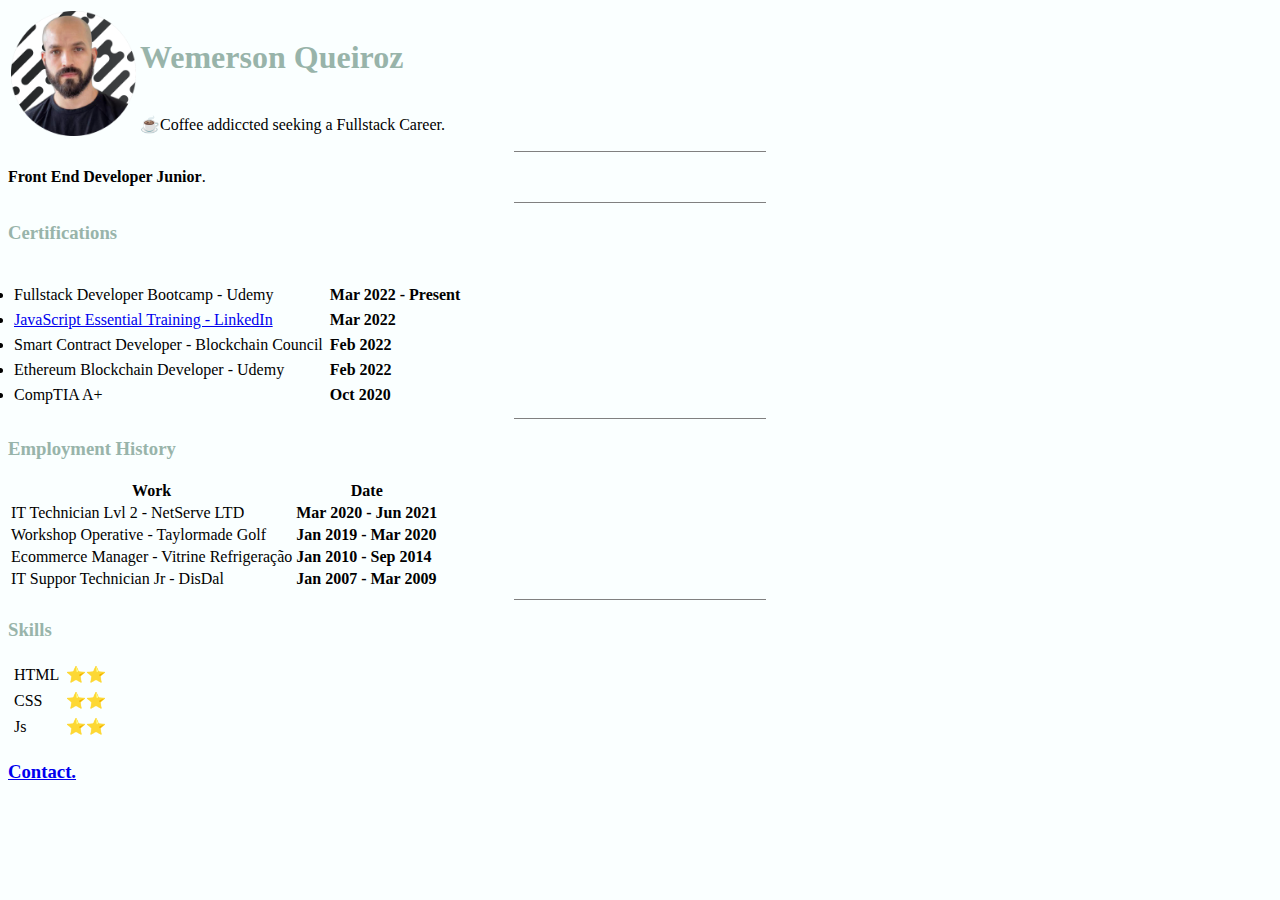
==== index.html @ 1b3ca897 "Index and Contact v0.0.1" ====
<!DOCTYPE html>
<!--- https://developer.mozilla.org -->
<html lang="en" dir="ltr">

<head>
  <meta charset="utf-8">
  <title>Wemerson's Personal Page </title>
  <link rel="stylesheet" href="/css/styles.css">
</head>

<body>
  <table>
    <tr>
      <td>
        <img src="./images/eu.png" width="125" height="125" alt="Wemerson Queiroz"><br />
      </td>
      <td>
        <h1>Wemerson Queiroz</h1>
        <br>☕️Coffee addiccted seeking a Fullstack Career.</br>
      </td>

    </tr>
  </table>
  <hr size="3" noshade />
  <p><strong>Front End Developer Junior</strong>.</p>
  <hr size="3" noshade />
  <h3>Certifications</h3>

  <table cellspacing="5">
    <tbody>
      <thead>
        <tr>
          <td>
            <li> Fullstack Developer Bootcamp - Udemy
          <td><strong>Mar 2022 - Present<br /></strong></td>
          </li>
          </td>
        </tr>
        <tr>
          <td>
            <li> <a
                href="https://www.linkedin.com/learning/certificates/66764a3f58c3fd6f01f982dcba72330796f804d2187985f3baffcb921db0b30d">
                JavaScript Essential Training - LinkedIn</a>
          <td><strong>Mar 2022<br /></strong></td>
          </li>
          </td>
        </tr>
        <tr>
          <td>
            <li> Smart Contract Developer - Blockchain Council
          <td><strong>Feb 2022<br /></strong></td>
          </li>
        </tr>
        <tr>
          <td>
            <li> Ethereum Blockchain Developer - Udemy
          <td><strong>Feb 2022<br /></strong></td>
          </li>
          </td>
        </tr>
        <tr>
          <td>
            <li> CompTIA A+
          <td><strong>Oct 2020<br /></strong></td>
          </li><br />
          </td>
        </tr>
      </thead>
    </tbody>

  </table>
  <hr size="3" noshade />
  <h3>Employment History</h3>

  <table>
    <thead>
      <th>Work</th>
      <th>Date</th>
    </thead>
    <tbody>
      <tr>
        <td>
          <li> IT Technician Lvl 2 - NetServe LTD
        <td><strong>Mar 2020 - Jun 2021</strong></li>
        </td>
      </tr>
      <tr>
        <td>
          <li> Workshop Operative - Taylormade Golf
        <td><strong>Jan 2019 - Mar 2020</strong></li>
        </td>
      </tr>
      <tr>
        <td>
          <li> Ecommerce Manager - Vitrine Refrigeração
        <td><strong>Jan 2010 - Sep 2014</strong></li>
        </td>
      </tr>
      <tr>
        <td>
          <li> IT Suppor Technician Jr - DisDal
        <td><strong>Jan 2007 - Mar 2009</strong></li>
        </td>
      </tr>
    </tbody>
    <tfoot>

    </tfoot>
  </table>
  <hr size="3" noshade />
  <h3>Skills</h3>
  <table cellspacing="5">
    <tr>
      <td>HTML</td>
      <td>⭐⭐</td>
    </tr>
    <tr>
      <td>CSS</td>
      <td>⭐⭐</td>
    </tr>
    <tr>
      <td>Js</td>
      <td>⭐⭐</td>
    </tr>
  </table>
  <h3><a href="./contact.html"> Contact.</a></h3>
</body>

</html>
---- css/styles.css ----
body {
    background-color: rgb(250, 255, 255)
}

hr {
    border-style: none;
    border-bottom-style: none;
    border-color: rgb(255, 255, 255);
    border-width: 5px;
    width: 20%;
}

h1 {
    color: #98B4AA;
}

h2 {
    color: #98B4AA;
}

h3 {
    color: #98B4AA
}
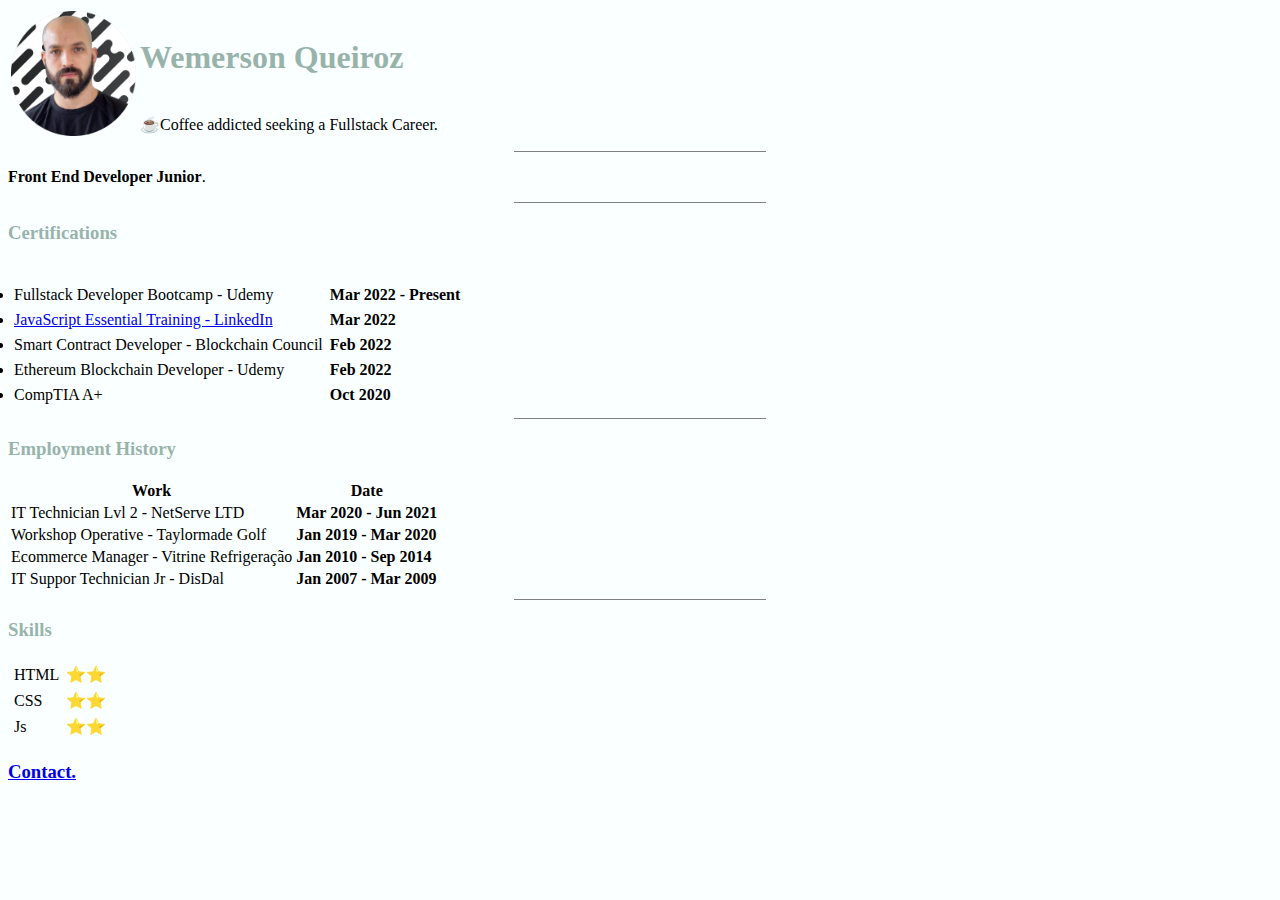
==== commit da8966a7: "typo correction" ====
--- a/index.html
+++ b/index.html
@@ -5,7 +5,7 @@
 <head>
   <meta charset="utf-8">
   <title>Wemerson's Personal Page </title>
-  <link rel="stylesheet" href="/css/styles.css">
+  <link rel="stylesheet" href="./css/styles.css">
 </head>
 
 <body>
@@ -16,7 +16,7 @@
       </td>
       <td>
         <h1>Wemerson Queiroz</h1>
-        <br>☕️Coffee addiccted seeking a Fullstack Career.</br>
+        <br>☕️Coffee addicted seeking a Fullstack Career.</br>
       </td>
 
     </tr>
@@ -126,4 +126,4 @@
   <h3><a href="./contact.html"> Contact.</a></h3>
 </body>
 
-</html>+</html>
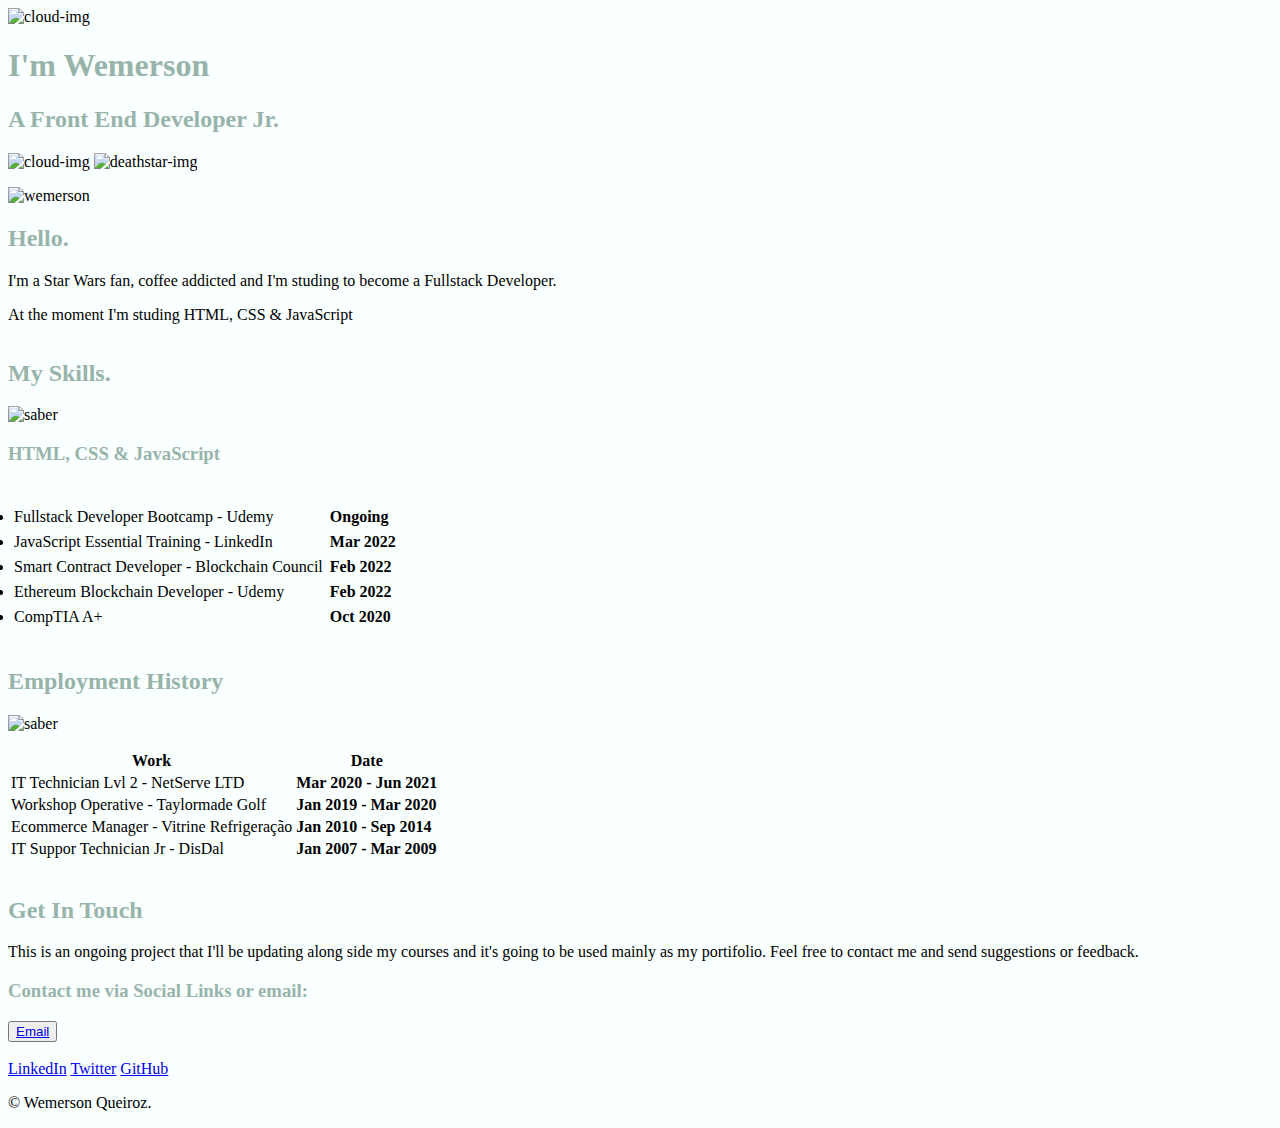
==== commit b0cdbb11: "Index Css Implementation" ====
--- a/index.html
+++ b/index.html
@@ -4,126 +4,146 @@
 
 <head>
   <meta charset="utf-8">
-  <title>Wemerson's Personal Page </title>
+  <title>Wemerson Queiroz </title>
   <link rel="stylesheet" href="./css/styles.css">
+  <link rel="icon" href="./css/favicon.ico">
+  <link rel="preconnect" href="https://fonts.googleapis.com">
+  <link rel="preconnect" href="https://fonts.gstatic.com" crossorigin>
+  <link href="https://fonts.googleapis.com/css2?family=Montserrat+Alternates:wght@100&display=swap" rel="stylesheet">
+  <link rel="preconnect" href="https://fonts.googleapis.com">
+  <link rel="preconnect" href="https://fonts.gstatic.com" crossorigin>
+  <link href="https://fonts.googleapis.com/css2?family=Montserrat+Alternates:wght@100&family=Roboto+Mono:wght@100&display=swap" rel="stylesheet">
 </head>
 
 <body>
-  <table>
-    <tr>
-      <td>
-        <img src="./images/eu.png" width="125" height="125" alt="Wemerson Queiroz"><br />
-      </td>
-      <td>
-        <h1>Wemerson Queiroz</h1>
-        <br>☕️Coffee addicted seeking a Fullstack Career.</br>
-      </td>
+  <div class="top-container">
+    <img class="tiefighter" src="./images/tiefighter.png" width="100" height="100" alt="cloud-img">
+    <h1>I'm Wemerson</h1>
+    <h2><strong>A Front End Developer Jr.</strong></h2>
+    <img class="millennium" src="./images/millennium.png" width="140" height="80" alt="cloud-img">
+    <img src="./images/dstar.png" width="400" height="400" alt="deathstar-img">
+  </div>
+<hr>
+  <div class="middle-container">
+    <div class="profile">
+      <img src="./eu.png" width="150" height="150" alt="wemerson">
+      <h2>Hello.</h2>
+      <p class="intro">I'm a Star Wars fan, coffee addicted and I'm studing to become a Fullstack Developer.</p>
+      <p class="introsub">At the moment I'm studing HTML, CSS & JavaScript</p>
+    </div>
+    <hr>
+    <div class="skills">
+      <h2>My Skills.</h2>
+      <div class="skill-row">
+        <img class="saber" src="./images/light-saber.png" width="25" height="25" alt="saber">
+        <h3>HTML, CSS & JavaScript</h3>
+        
+        <p>
+          <table cellspacing="5">
+            <tbody>
+              <thead>
+                <tr>
+                  <td>
+                    <li> Fullstack Developer Bootcamp - Udemy
+                  <td><strong>Ongoing<br /></strong></td>
+                  </li>
+                  </td>
+                </tr>
+                <tr>
+                  <td>
+                    <li>JavaScript Essential Training - LinkedIn</a>
+                  <td><strong>Mar 2022<br /></strong></td>
+                  </li>
+                  </td>
+                </tr>
+                <tr>
+                  <td>
+                    <li> Smart Contract Developer - Blockchain Council
+                  <td><strong>Feb 2022<br /></strong></td>
+                  </li>
+                </tr>
+                <tr>
+                  <td>
+                    <li> Ethereum Blockchain Developer - Udemy
+                  <td><strong>Feb 2022<br /></strong></td>
+                  </li>
+                  </td>
+                </tr>
+                <tr>
+                  <td>
+                    <li> CompTIA A+
+                  <td><strong>Oct 2020<br /></strong></td>
+                  </li><br />
+                  </td>
+                </tr>
+              </thead>
+            </tbody>
+        
+          </table>
+        </p>
+      </div>
+      <hr>
+      <div class="career">
+        <h2>Employment History</h2>
+        <img class="saber" src="./images/light-saber.png" width="25" height="25" alt="saber">
 
-    </tr>
-  </table>
-  <hr size="3" noshade />
-  <p><strong>Front End Developer Junior</strong>.</p>
-  <hr size="3" noshade />
-  <h3>Certifications</h3>
-
-  <table cellspacing="5">
-    <tbody>
-      <thead>
-        <tr>
-          <td>
-            <li> Fullstack Developer Bootcamp - Udemy
-          <td><strong>Mar 2022 - Present<br /></strong></td>
-          </li>
-          </td>
-        </tr>
-        <tr>
-          <td>
-            <li> <a
-                href="https://www.linkedin.com/learning/certificates/66764a3f58c3fd6f01f982dcba72330796f804d2187985f3baffcb921db0b30d">
-                JavaScript Essential Training - LinkedIn</a>
-          <td><strong>Mar 2022<br /></strong></td>
-          </li>
-          </td>
-        </tr>
-        <tr>
-          <td>
-            <li> Smart Contract Developer - Blockchain Council
-          <td><strong>Feb 2022<br /></strong></td>
-          </li>
-        </tr>
-        <tr>
-          <td>
-            <li> Ethereum Blockchain Developer - Udemy
-          <td><strong>Feb 2022<br /></strong></td>
-          </li>
-          </td>
-        </tr>
-        <tr>
-          <td>
-            <li> CompTIA A+
-          <td><strong>Oct 2020<br /></strong></td>
-          </li><br />
-          </td>
-        </tr>
-      </thead>
-    </tbody>
-
-  </table>
-  <hr size="3" noshade />
-  <h3>Employment History</h3>
-
-  <table>
-    <thead>
-      <th>Work</th>
-      <th>Date</th>
-    </thead>
-    <tbody>
-      <tr>
-        <td>
-          <li> IT Technician Lvl 2 - NetServe LTD
-        <td><strong>Mar 2020 - Jun 2021</strong></li>
-        </td>
-      </tr>
-      <tr>
-        <td>
-          <li> Workshop Operative - Taylormade Golf
-        <td><strong>Jan 2019 - Mar 2020</strong></li>
-        </td>
-      </tr>
-      <tr>
-        <td>
-          <li> Ecommerce Manager - Vitrine Refrigeração
-        <td><strong>Jan 2010 - Sep 2014</strong></li>
-        </td>
-      </tr>
-      <tr>
-        <td>
-          <li> IT Suppor Technician Jr - DisDal
-        <td><strong>Jan 2007 - Mar 2009</strong></li>
-        </td>
-      </tr>
-    </tbody>
-    <tfoot>
-
-    </tfoot>
-  </table>
-  <hr size="3" noshade />
-  <h3>Skills</h3>
-  <table cellspacing="5">
-    <tr>
-      <td>HTML</td>
-      <td>⭐⭐</td>
-    </tr>
-    <tr>
-      <td>CSS</td>
-      <td>⭐⭐</td>
-    </tr>
-    <tr>
-      <td>Js</td>
-      <td>⭐⭐</td>
-    </tr>
-  </table>
-  <h3><a href="./contact.html"> Contact.</a></h3>
+        <p>
+          <table class="jobexp">
+            <thead>
+              <th>Work</th>
+              <th>Date</th>
+            </thead>
+            <tbody>
+              <tr>
+                <td>
+                  <li> IT Technician Lvl 2 - NetServe LTD
+                <td><strong>Mar 2020 - Jun 2021</strong></li>
+                </td>
+              </tr>
+              <tr>
+                <td>
+                  <li> Workshop Operative - Taylormade Golf
+                <td><strong>Jan 2019 - Mar 2020</strong></li>
+                </td>
+              </tr>
+              <tr>
+                <td>
+                  <li> Ecommerce Manager - Vitrine Refrigeração
+                <td><strong>Jan 2010 - Sep 2014</strong></li>
+                </td>
+              </tr>
+              <tr>
+                <td>
+                  <li> IT Suppor Technician Jr - DisDal
+                <td><strong>Jan 2007 - Mar 2009</strong></li>
+                </td>
+              </tr>
+            </tbody>
+            <tfoot>
+        
+            </tfoot>
+          </table>
+        </p>
+      </div>
+    </div>
+    <hr>
+    <div class="contact-me">
+      <h2>Get In Touch</h2>
+      <p class="contact-message">This is an ongoing project that I'll be updating along side my courses and it's going to be used mainly as my portifolio.
+      Feel free to contact me and send suggestions or feedback.</p>
+      <p class="email-call"><h3>Contact me via Social Links or email:</h3></p>
+      <button class="btn"><a href="mailto:wemersonqueiroz@yahoo.com">Email</a></button>
+    </div>
+  </div><br>
+  
+  
+  <div class="bottom-container">
+    <a class="footer-link" href="https://www.linkedin.com/in/wemersonsouza/">LinkedIn</a>
+    <a class="footer-link" href="https://twitter.com/wemersonqueiroz">Twitter</a>
+    <a class="footer-link" href="https://github.com/wemersonqueiroz">GitHub</a>
+    <p class="copyright">© Wemerson Queiroz.</p>
+  </div>
+  
 </body>
 
 </html>
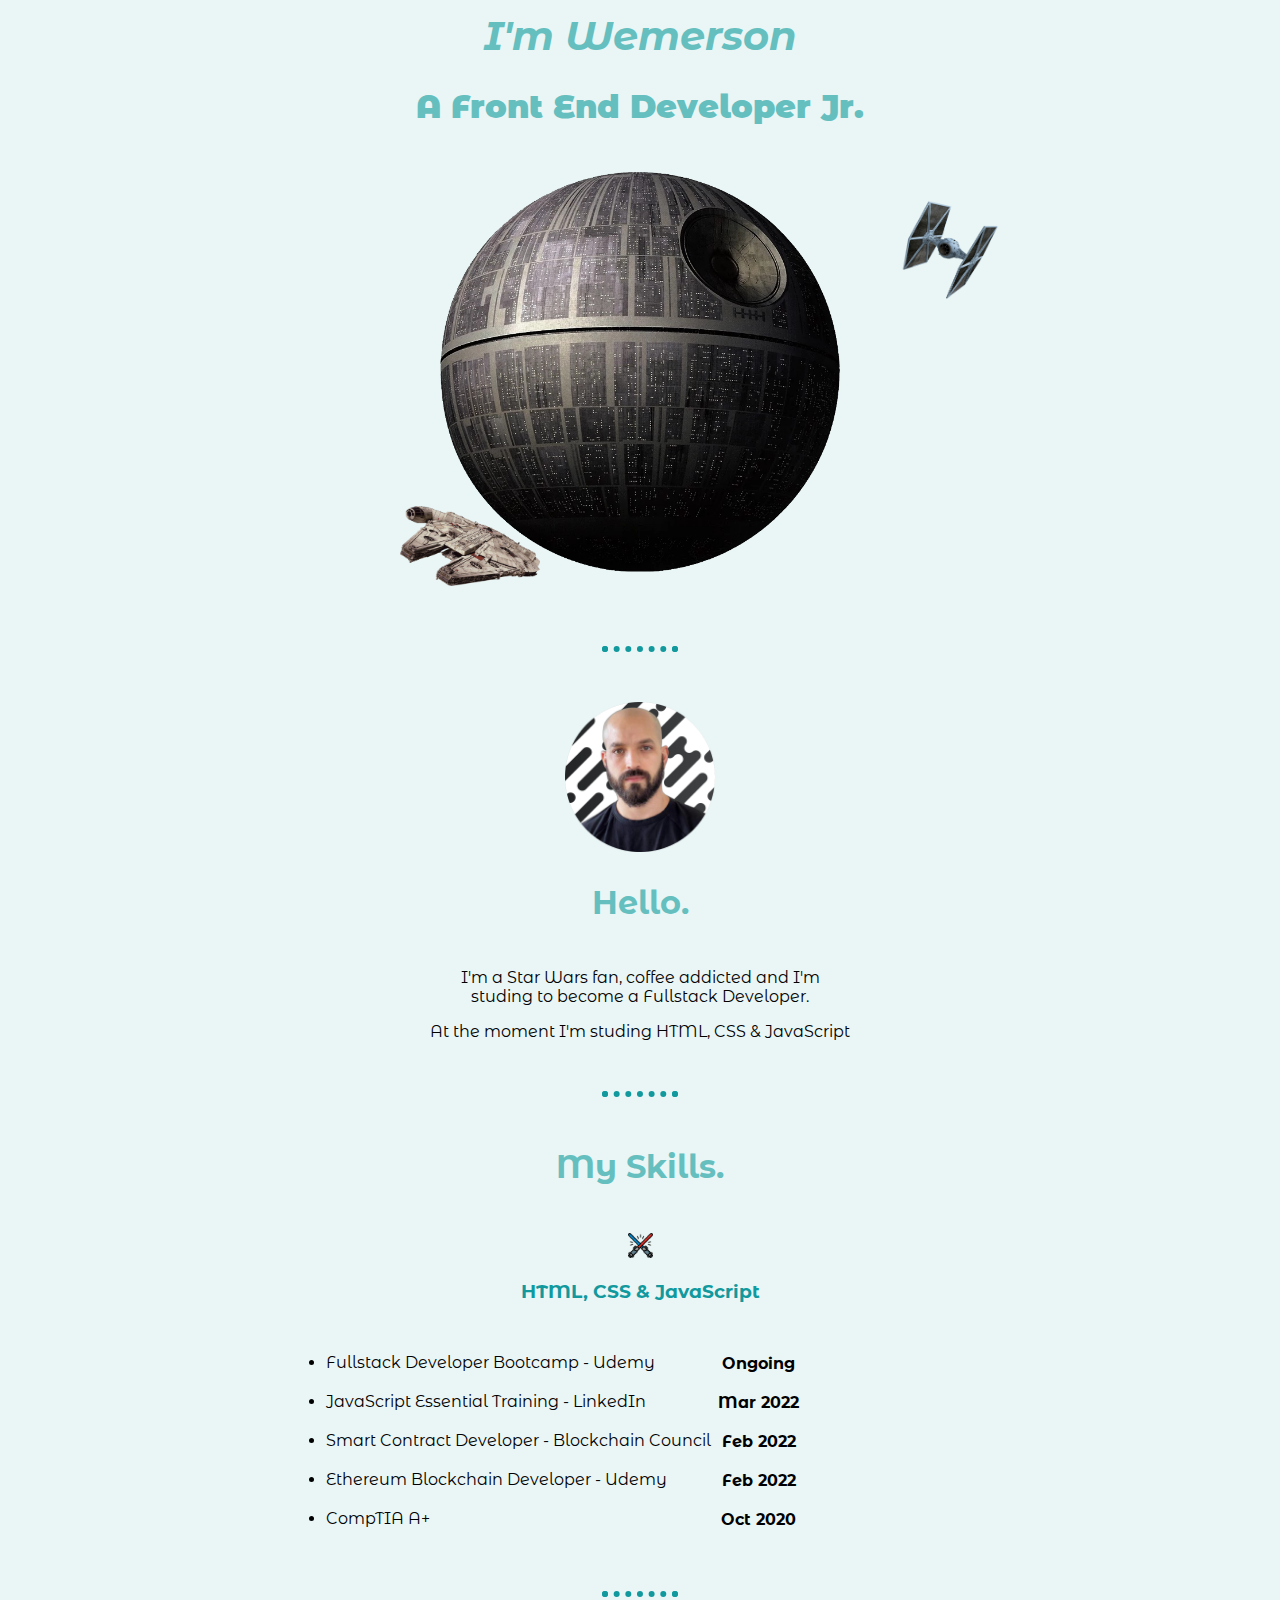
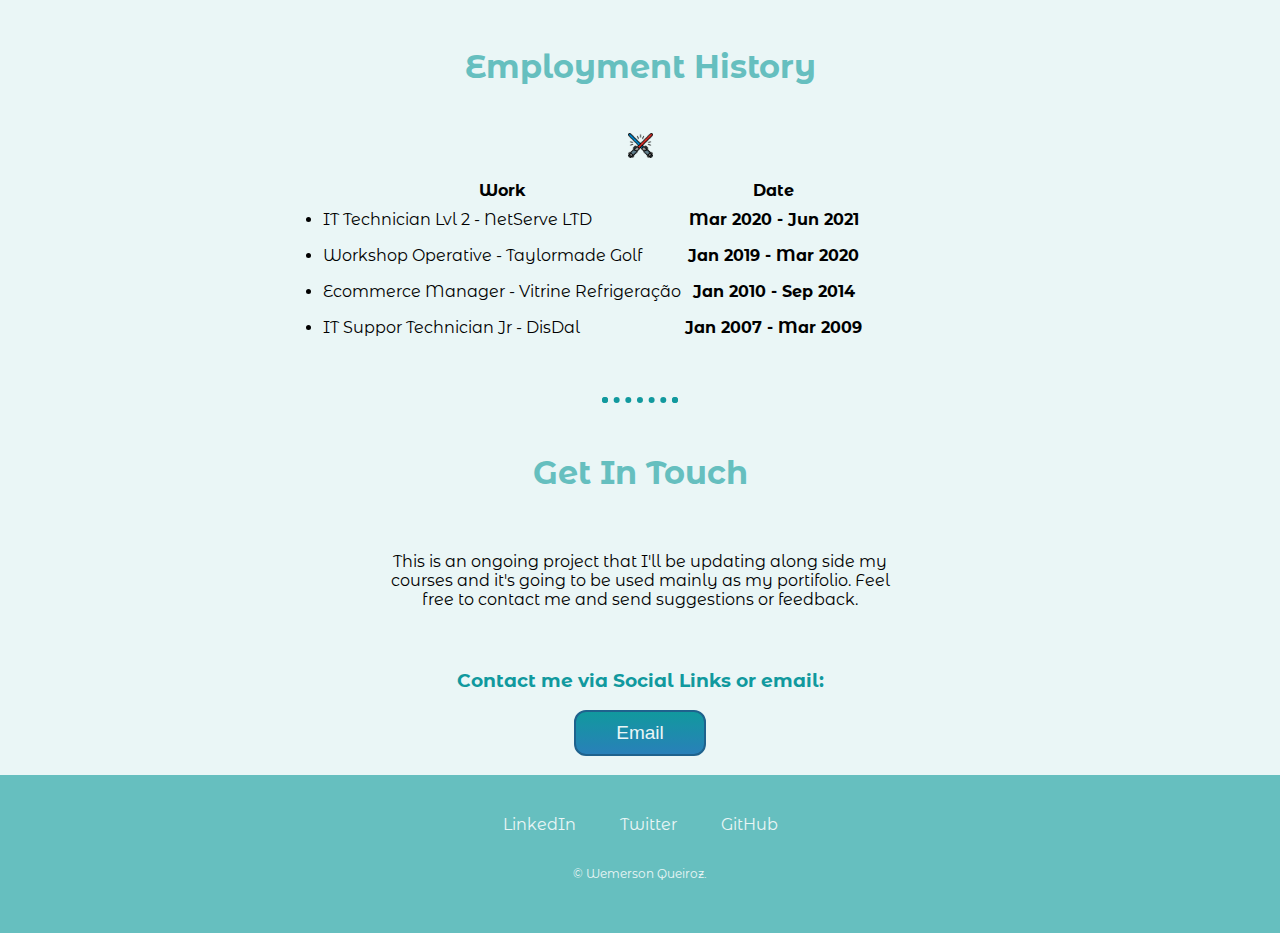
==== commit 059f979c: "pfp fix" ====
--- a/index.html
+++ b/index.html
@@ -26,7 +26,7 @@
 <hr>
   <div class="middle-container">
     <div class="profile">
-      <img src="./eu.png" width="150" height="150" alt="wemerson">
+      <img src="./images/eu.png" width="150" height="150" alt="wemerson">
       <h2>Hello.</h2>
       <p class="intro">I'm a Star Wars fan, coffee addicted and I'm studing to become a Fullstack Developer.</p>
       <p class="introsub">At the moment I'm studing HTML, CSS & JavaScript</p>
--- a/css/styles.css
+++ b/css/styles.css
@@ -1,23 +1,161 @@
+/*************************TAG SELECTORS*********************/
+
 body {
-    background-color: rgb(250, 255, 255)
+    font-family: "Montserrat Alternates", Helvetica, Arial, sans-serif;
+
+    background-color: #EAF6F6;
+    margin: 0px;
+    text-align: center;
+}
+
+h1 {
+    color: #66BFBF;
+    font-family: "Montserrat Alternates", Helvetica, Arial, sans-serif;
+    margin: 1px auto 0 auto;
+    font-size: 2.5rem;
+    font-style: italic;
+    font-weight: bold;
+}
+
+h2 {
+    font-family: "Montserrat Alternates", Helvetica, Arial, sans-serif;
+    color: #66BFBF;
+    font-size: 2rem;
+    font-weight: bold;
+    padding-bottom: 20px;
+}
+
+h3 {
+    font-family: "Montserrat Alternates", Helvetica, Arial, sans-serif;
+    color: #11999E;
+    font-weight: bold;
+}
+
+li {
+    text-align: left;
+    line-height: 2;
+}
+
+th {
+    font-weight: bold;
 }
 
 hr {
-    border-style: none;
-    border-bottom-style: none;
-    border-color: rgb(255, 255, 255);
-    border-width: 5px;
-    width: 20%;
+    border: dotted #11999E 6px;
+    border-bottom: none;
+    width: 5%;
+    margin: 50px auto;
 }
 
-h1 {
-    color: #98B4AA;
+a {
+    color: #EAF6F6;
+    margin: 10px 20px;
+    text-decoration: none;
 }
 
-h2 {
-    color: #98B4AA;
+a:hover {
+    color: #d7ffff;
 }
 
-h3 {
-    color: #98B4AA
+/*************************CLASS SELECTORS*********************/
+
+.top-container {
+    position: relative;
+    padding: 20px;
+    padding-top: 10px;
+    clear: left;
 }
+
+.intro {
+
+    width: 30%;
+    margin: auto;
+}
+
+.introsub {}
+
+.middle-container {
+    margin-top: 50px 0;
+}
+
+.bottom-container {
+    background-color: #66BFBF;
+    padding: 40px 0 20px;
+}
+
+.footerlink {
+    color: #11999E;
+    margin-top: 20px;
+    padding: 40px;
+}
+
+.skill-row {
+    width: 50%;
+    margin: auto;
+}
+
+.career {
+    width: 50%;
+    margin: auto;
+}
+
+.tiefighter {
+    position: absolute;
+    right: 300px;
+    top: 200px;
+    left: 900px;
+}
+
+.millennium {
+    position: absolute;
+    left: 400px;
+    bottom: 10px;
+}
+
+.skill-row {}
+
+.jobexp {}
+
+.contact-message {
+    width: 40%;
+    margin: 40px auto 60px;
+}
+
+.email-call {}
+
+.btn {
+    margin-top: 20px auto 20px auto;
+    background: #11999E;
+    background-image: -webkit-linear-gradient(top, #11999E, #2980b9);
+    background-image: -moz-linear-gradient(top, #11999E, #2980b9);
+    background-image: -ms-linear-gradient(top, #11999E, #2980b9);
+    background-image: -o-linear-gradient(top, #11999E, #2980b9);
+    background-image: linear-gradient(to bottom, #11999E, #2980b9);
+    -webkit-border-radius: 12;
+    -moz-border-radius: 12;
+    border-radius: 12px;
+    font-family: Arial;
+    color: #ffffff;
+    font-size: 19px;
+    padding: 10px 20px 10px 20px;
+    border: solid #1f628d 2px;
+    text-decoration: none;
+}
+
+.btn:hover {
+    background: #3cb0fd;
+    background-image: -webkit-linear-gradient(top, #3cb0fd, #3498db);
+    background-image: -moz-linear-gradient(top, #3cb0fd, #3498db);
+    background-image: -ms-linear-gradient(top, #3cb0fd, #3498db);
+    background-image: -o-linear-gradient(top, #3cb0fd, #3498db);
+    background-image: linear-gradient(to bottom, #3cb0fd, #3498db);
+    text-decoration: none;
+}
+
+.copyright {
+    color: #EAF6F6;
+    font-size: 0.75rem;
+    padding: 20px 0;
+}
+
+/**************************ID SELECTORS**********************/
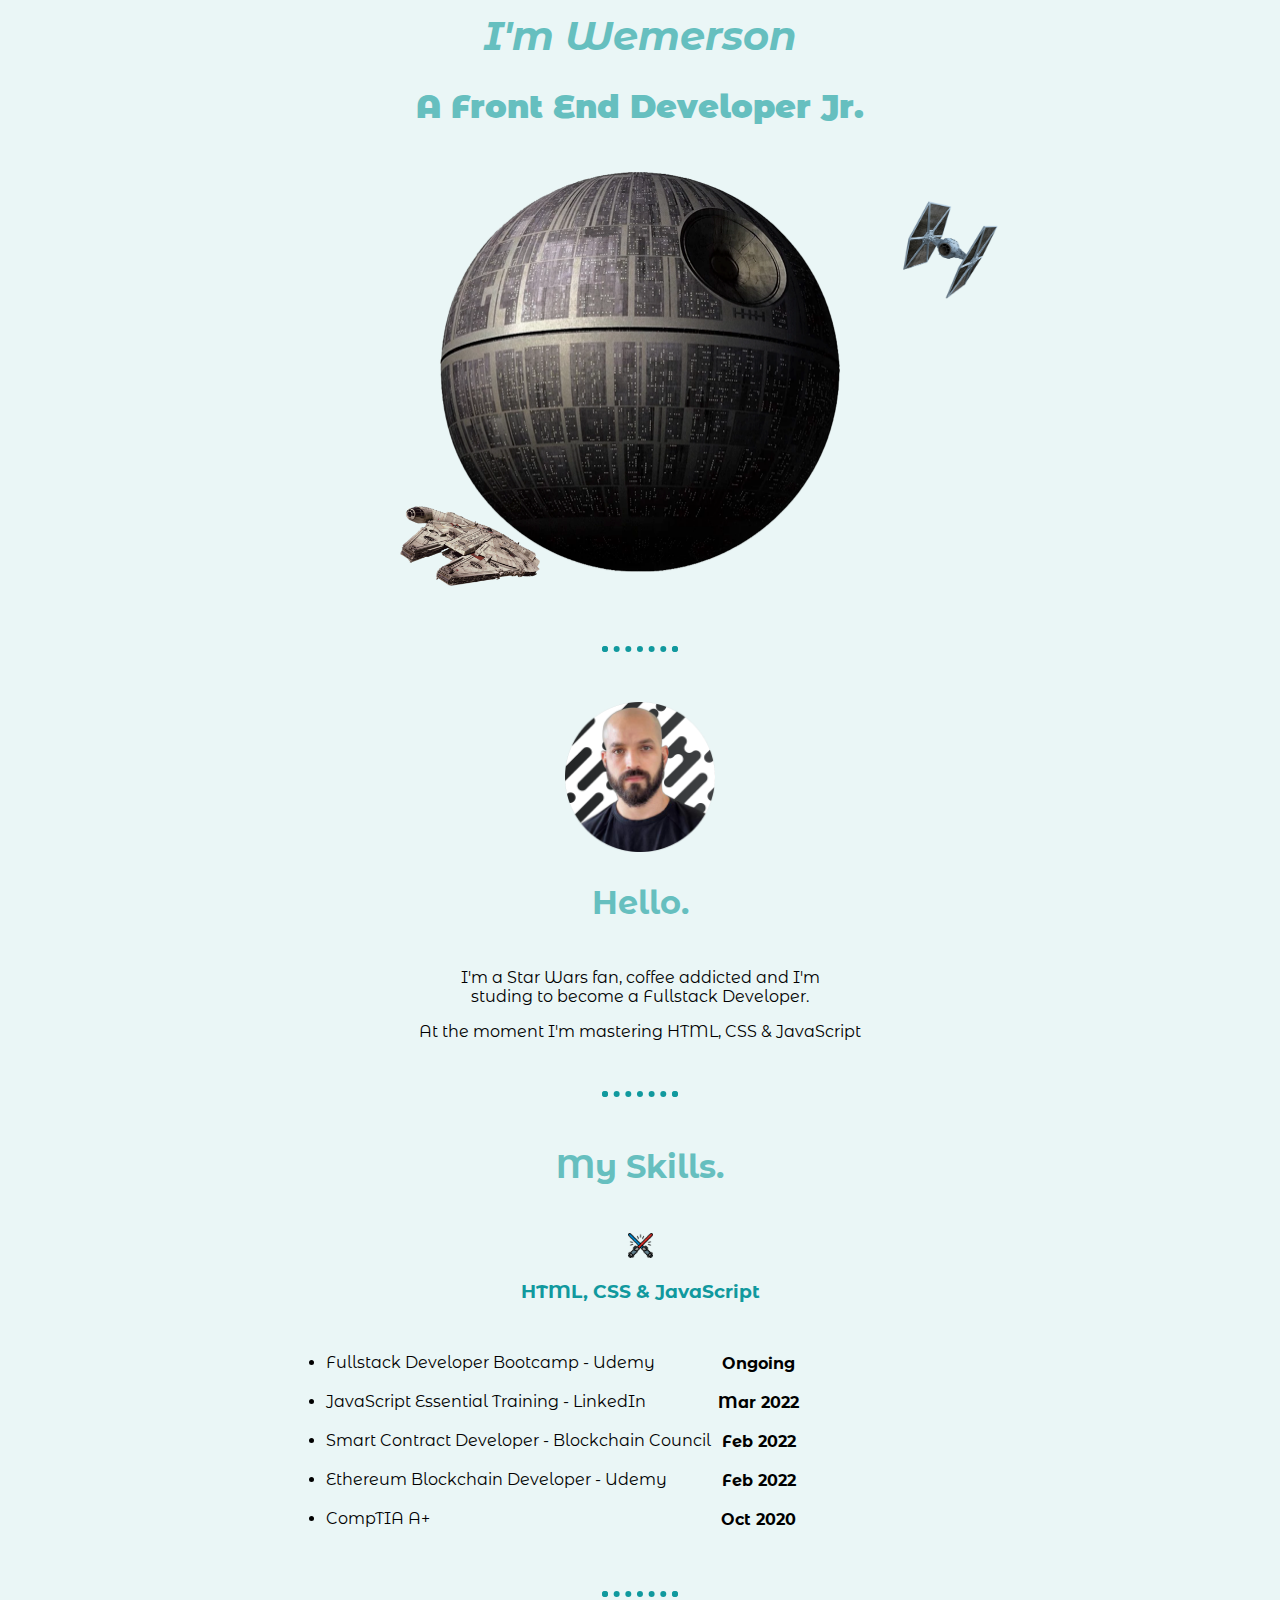
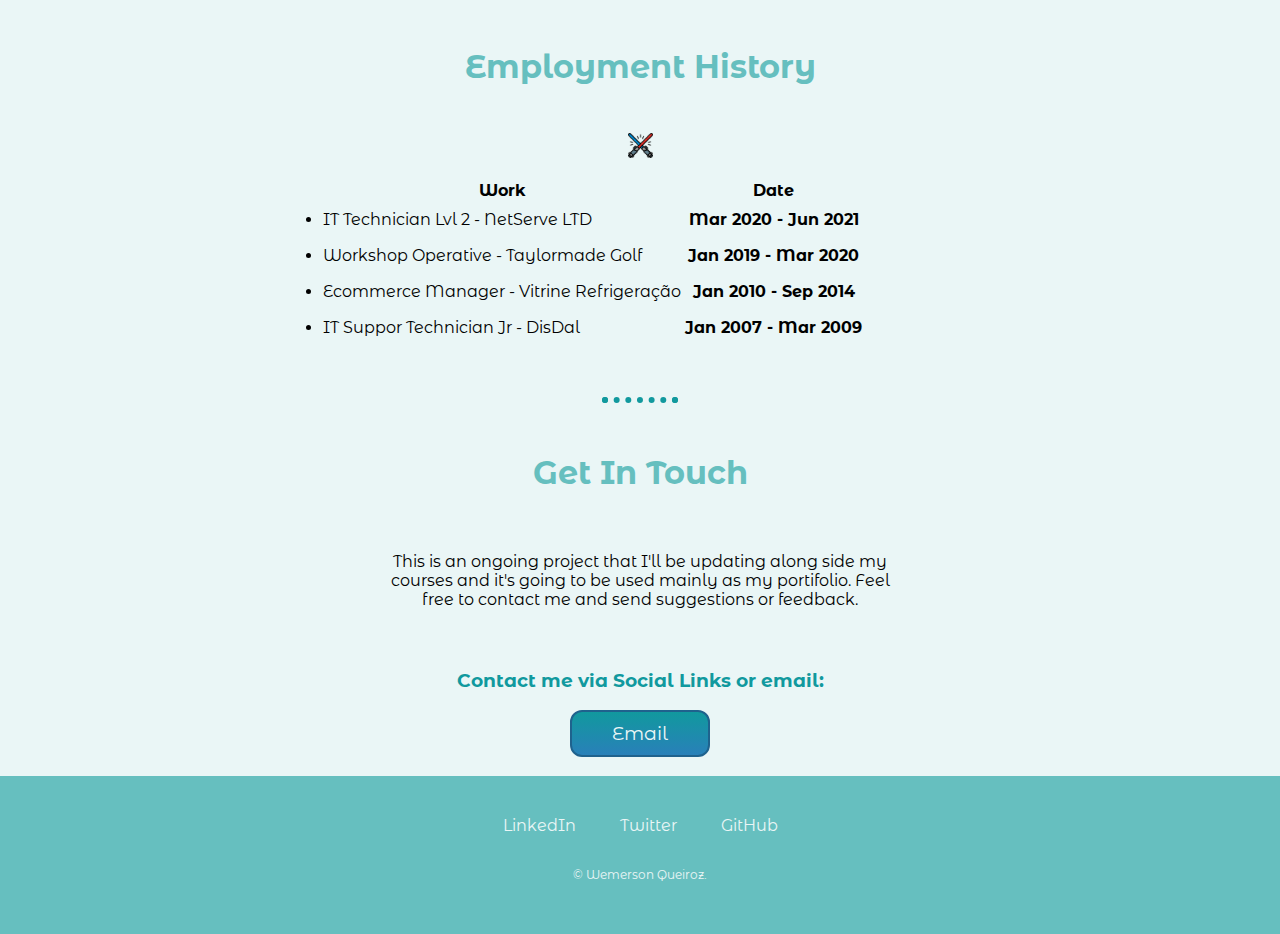
==== commit 4b12abc4: "Update index.html" ====
--- a/index.html
+++ b/index.html
@@ -29,7 +29,7 @@
       <img src="./images/eu.png" width="150" height="150" alt="wemerson">
       <h2>Hello.</h2>
       <p class="intro">I'm a Star Wars fan, coffee addicted and I'm studing to become a Fullstack Developer.</p>
-      <p class="introsub">At the moment I'm studing HTML, CSS & JavaScript</p>
+      <p class="introsub">At the moment I'm mastering HTML, CSS & JavaScript</p>
     </div>
     <hr>
     <div class="skills">
--- a/css/styles.css
+++ b/css/styles.css
@@ -124,6 +124,7 @@
 .email-call {}
 
 .btn {
+    font-family: "Montserrat Alternates", Helvetica, Arial, sans-serif;
     margin-top: 20px auto 20px auto;
     background: #11999E;
     background-image: -webkit-linear-gradient(top, #11999E, #2980b9);
@@ -134,7 +135,6 @@
     -webkit-border-radius: 12;
     -moz-border-radius: 12;
     border-radius: 12px;
-    font-family: Arial;
     color: #ffffff;
     font-size: 19px;
     padding: 10px 20px 10px 20px;
